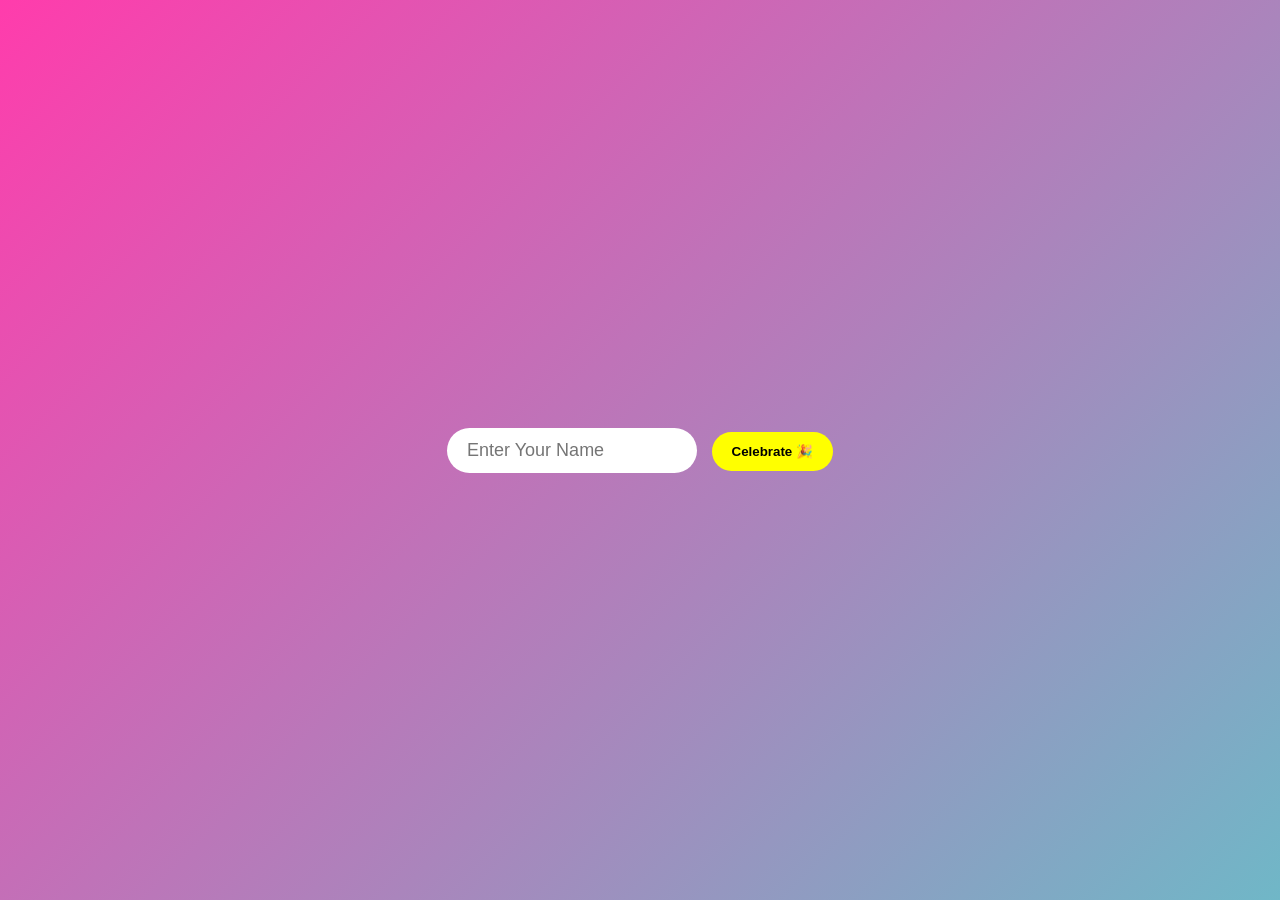
==== index.html @ baad7ebb "Update and rename holi.html to index.html" ====
<!DOCTYPE html>
<html lang="en">
<head>
    <meta charset="UTF-8">
    <meta name="viewport" content="width=device-width, initial-scale=1.0">
    <title>Happy holi😎</title>
    <link rel="stylesheet" href="holi.css">
</head>
<body>

    <div class="input-container" id="inputBox">
        <input type="text" id="nameInput" placeholder="Enter Your Name">
        <button id="celebrateBtn">Celebrate 🎉</button>
    </div>

    <h1 class="holi-text" id="holiText"></h1>
    

    <script src="holi.js"></script>
</body>
</html>
---- holi.css ----
*{
    margin: 0;
    padding: 0;
    box-sizing: border-box;
    font-family: 'Poppins', sans-serif;
}

body{
    height: 100vh;
    overflow: hidden;
    display: flex;
    justify-content: center;
    align-items: center;
    background: linear-gradient(-45deg, #ff0080, #ff8c00, #40e0d0, #ff3cac);
    background-size: 400% 400%;
    animation: gradientBG 8s ease infinite;
    flex-direction: column;
    text-align: center;
}

@keyframes gradientBG{
    0%{background-position: 0% 50%;}
    50%{background-position: 100% 50%;}
    100%{background-position: 0% 50%;}
}

.input-container{
    z-index: 2;
}

input{
    padding: 12px 20px;
    border: none;
    border-radius: 30px;
    outline: none;
    font-size: 18px;
    width: 250px;
}

button{
    padding: 12px 20px;
    border: none;
    border-radius: 30px;
    margin-left: 10px;
    background: yellow;
    font-weight: bold;
    cursor: pointer;
    transition: 0.3s;
}

button:hover{
    transform: scale(1.1);
    background: white;
}

.holi-text{
    font-size: 60px;
    color: white;
    text-shadow: 0 0 10px #fff,
                 0 0 20px #ff0,
                 0 0 40px #f0f,
                 0 0 60px #00ffff;
    animation: glow 2s infinite alternate;
    display: none;
    z-index: 2;
}

@keyframes glow{
    from{ transform: scale(1);}
    to{ transform: scale(1.1);}
}

.particle{
    position: absolute;
    border-radius: 50%;
    pointer-events: none;
    animation: explode 2s linear forwards;
}

@keyframes explode{
    to{
        transform: translate(var(--x), var(--y));
        opacity: 0;
    }
}
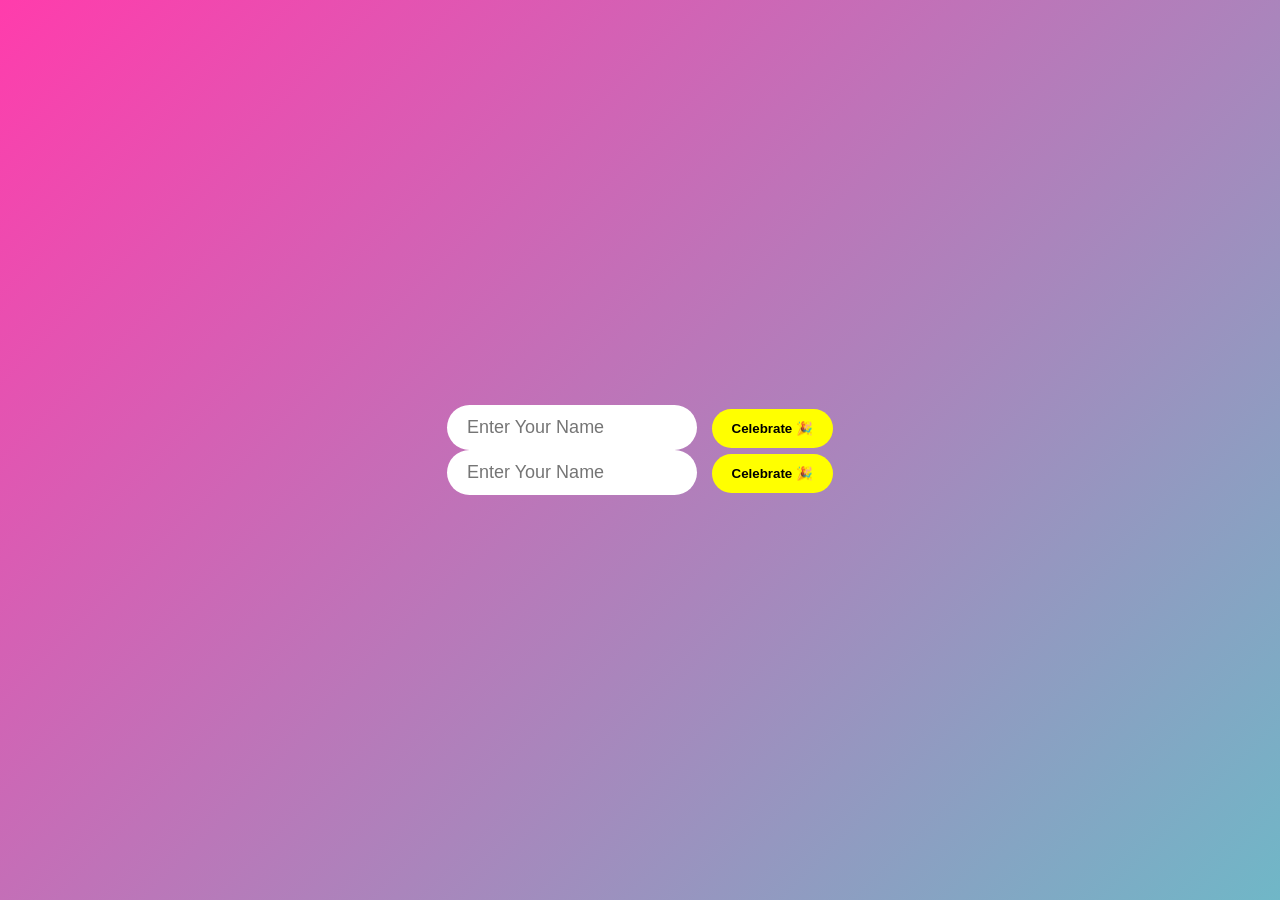
==== commit b7911ec5: "Resolved merge conflicts" ====
--- a/index.html
+++ b/index.html
@@ -1,21 +1,44 @@
-<!DOCTYPE html>
-<html lang="en">
-<head>
-    <meta charset="UTF-8">
-    <meta name="viewport" content="width=device-width, initial-scale=1.0">
-    <title>Happy holi😎</title>
-    <link rel="stylesheet" href="holi.css">
-</head>
-<body>
-
-    <div class="input-container" id="inputBox">
-        <input type="text" id="nameInput" placeholder="Enter Your Name">
-        <button id="celebrateBtn">Celebrate 🎉</button>
-    </div>
-
-    <h1 class="holi-text" id="holiText"></h1>
-    
-
-    <script src="holi.js"></script>
-</body>
-</html>
+
+<!DOCTYPE html>
+<html lang="en">
+<head>
+    <meta charset="UTF-8">
+    <meta name="viewport" content="width=device-width, initial-scale=1.0">
+    <title>Happy holi😎</title>
+    <link rel="stylesheet" href="holi.css">
+</head>
+<body>
+
+    <div class="input-container" id="inputBox">
+        <input type="text" id="nameInput" placeholder="Enter Your Name">
+        <button id="celebrateBtn">Celebrate 🎉</button>
+    </div>
+
+    <h1 class="holi-text" id="holiText"></h1>
+    
+
+    <script src="holi.js"></script>
+</body>
+</html>
+<!DOCTYPE html>
+<html lang="en">
+<head>
+    <meta charset="UTF-8">
+    <meta name="viewport" content="width=device-width, initial-scale=1.0">
+    <title>Happy holi😎</title>
+    <link rel="stylesheet" href="holi.css">
+</head>
+<body>
+
+    <div class="input-container" id="inputBox">
+        <input type="text" id="nameInput" placeholder="Enter Your Name">
+        <button id="celebrateBtn">Celebrate 🎉</button>
+    </div>
+
+    <h1 class="holi-text" id="holiText"></h1>
+    
+
+    <script src="holi.js"></script>
+</body>
+</html>
+
--- a/holi.css
+++ b/holi.css
@@ -1,85 +1,202 @@
-*{
-    margin: 0;
-    padding: 0;
-    box-sizing: border-box;
-    font-family: 'Poppins', sans-serif;
-}
-
-body{
-    height: 100vh;
-    overflow: hidden;
-    display: flex;
-    justify-content: center;
-    align-items: center;
-    background: linear-gradient(-45deg, #ff0080, #ff8c00, #40e0d0, #ff3cac);
-    background-size: 400% 400%;
-    animation: gradientBG 8s ease infinite;
-    flex-direction: column;
-    text-align: center;
-}
-
-@keyframes gradientBG{
-    0%{background-position: 0% 50%;}
-    50%{background-position: 100% 50%;}
-    100%{background-position: 0% 50%;}
-}
-
-.input-container{
-    z-index: 2;
-}
-
-input{
-    padding: 12px 20px;
-    border: none;
-    border-radius: 30px;
-    outline: none;
-    font-size: 18px;
-    width: 250px;
-}
-
-button{
-    padding: 12px 20px;
-    border: none;
-    border-radius: 30px;
-    margin-left: 10px;
-    background: yellow;
-    font-weight: bold;
-    cursor: pointer;
-    transition: 0.3s;
-}
-
-button:hover{
-    transform: scale(1.1);
-    background: white;
-}
-
-.holi-text{
-    font-size: 60px;
-    color: white;
-    text-shadow: 0 0 10px #fff,
-                 0 0 20px #ff0,
-                 0 0 40px #f0f,
-                 0 0 60px #00ffff;
-    animation: glow 2s infinite alternate;
-    display: none;
-    z-index: 2;
-}
-
-@keyframes glow{
-    from{ transform: scale(1);}
-    to{ transform: scale(1.1);}
-}
-
-.particle{
-    position: absolute;
-    border-radius: 50%;
-    pointer-events: none;
-    animation: explode 2s linear forwards;
-}
-
-@keyframes explode{
-    to{
-        transform: translate(var(--x), var(--y));
-        opacity: 0;
-    }
+
+*{
+    margin: 0;
+    padding: 0;
+    box-sizing: border-box;
+    font-family: 'Poppins', sans-serif;
+}
+
+body{
+    height: 100vh;
+    overflow: hidden;
+    display: flex;
+    justify-content: center;
+    align-items: center;
+    background: linear-gradient(-45deg, #ff0080, #ff8c00, #40e0d0, #ff3cac);
+    background-size: 400% 400%;
+    animation: gradientBG 8s ease infinite;
+    flex-direction: column;
+    text-align: center;
+}
+
+@keyframes gradientBG{
+    0%{background-position: 0% 50%;}
+    50%{background-position: 100% 50%;}
+    100%{background-position: 0% 50%;}
+}
+
+.input-container{
+    z-index: 2;
+}
+
+input{
+    padding: 12px 20px;
+    border: none;
+    border-radius: 30px;
+    outline: none;
+    font-size: 18px;
+    width: 250px;
+}
+
+button{
+    padding: 12px 20px;
+    border: none;
+    border-radius: 30px;
+    margin-left: 10px;
+    background: yellow;
+    font-weight: bold;
+    cursor: pointer;
+    transition: 0.3s;
+}
+
+button:hover{
+    transform: scale(1.1);
+    background: white;
+}
+
+.holi-text{
+    font-size: 8vw;
+    color: white;
+    text-shadow: 0 0 10px #fff,
+                 0 0 20px #ff0,
+                 0 0 40px #f0f,
+                 0 0 60px #00ffff;
+    animation: glow 2s infinite alternate;
+    display: none;
+    z-index: 2;
+}
+
+@keyframes glow{
+    from{ transform: scale(1);}
+    to{ transform: scale(1.1);}
+}
+
+.particle{
+    position: absolute;
+    border-radius: 50%;
+    pointer-events: none;
+    animation: explode 2s linear forwards;
+}
+
+@keyframes explode{
+    to{
+        transform: translate(var(--x), var(--y));
+        opacity: 0;
+    }
+}
+
+/* ================= MOBILE RESPONSIVE ================= */
+
+@media (max-width: 600px) {
+
+  body {
+    padding: 20px;
+  }
+
+  .holi-text {
+    font-size: clamp(30px, 8vw, 80px);
+    text-align: center;
+  }
+
+  input {
+    width: 100%;
+    margin-bottom: 15px;
+  }
+
+  button {
+    width: 100%;
+    margin-left: 0;
+  }
+
+  .input-container {
+    display: flex;
+    flex-direction: column;
+    width: 100%;
+  }
+
+
+*{
+    margin: 0;
+    padding: 0;
+    box-sizing: border-box;
+    font-family: 'Poppins', sans-serif;
+}
+
+body{
+    height: 100vh;
+    overflow: hidden;
+    display: flex;
+    justify-content: center;
+    align-items: center;
+    background: linear-gradient(-45deg, #ff0080, #ff8c00, #40e0d0, #ff3cac);
+    background-size: 400% 400%;
+    animation: gradientBG 8s ease infinite;
+    flex-direction: column;
+    text-align: center;
+}
+
+@keyframes gradientBG{
+    0%{background-position: 0% 50%;}
+    50%{background-position: 100% 50%;}
+    100%{background-position: 0% 50%;}
+}
+
+.input-container{
+    z-index: 2;
+}
+
+input{
+    padding: 12px 20px;
+    border: none;
+    border-radius: 30px;
+    outline: none;
+    font-size: 18px;
+    width: 250px;
+}
+
+button{
+    padding: 12px 20px;
+    border: none;
+    border-radius: 30px;
+    margin-left: 10px;
+    background: yellow;
+    font-weight: bold;
+    cursor: pointer;
+    transition: 0.3s;
+}
+
+button:hover{
+    transform: scale(1.1);
+    background: white;
+}
+
+.holi-text{
+    font-size: 60px;
+    color: white;
+    text-shadow: 0 0 10px #fff,
+                 0 0 20px #ff0,
+                 0 0 40px #f0f,
+                 0 0 60px #00ffff;
+    animation: glow 2s infinite alternate;
+    display: none;
+    z-index: 2;
+}
+
+@keyframes glow{
+    from{ transform: scale(1);}
+    to{ transform: scale(1.1);}
+}
+
+.particle{
+    position: absolute;
+    border-radius: 50%;
+    pointer-events: none;
+    animation: explode 2s linear forwards;
+}
+
+@keyframes explode{
+    to{
+        transform: translate(var(--x), var(--y));
+        opacity: 0;
+    }
 }
--- a/holi.css
+++ b/holi.css
@@ -1,85 +1,202 @@
-*{
-    margin: 0;
-    padding: 0;
-    box-sizing: border-box;
-    font-family: 'Poppins', sans-serif;
-}
-
-body{
-    height: 100vh;
-    overflow: hidden;
-    display: flex;
-    justify-content: center;
-    align-items: center;
-    background: linear-gradient(-45deg, #ff0080, #ff8c00, #40e0d0, #ff3cac);
-    background-size: 400% 400%;
-    animation: gradientBG 8s ease infinite;
-    flex-direction: column;
-    text-align: center;
-}
-
-@keyframes gradientBG{
-    0%{background-position: 0% 50%;}
-    50%{background-position: 100% 50%;}
-    100%{background-position: 0% 50%;}
-}
-
-.input-container{
-    z-index: 2;
-}
-
-input{
-    padding: 12px 20px;
-    border: none;
-    border-radius: 30px;
-    outline: none;
-    font-size: 18px;
-    width: 250px;
-}
-
-button{
-    padding: 12px 20px;
-    border: none;
-    border-radius: 30px;
-    margin-left: 10px;
-    background: yellow;
-    font-weight: bold;
-    cursor: pointer;
-    transition: 0.3s;
-}
-
-button:hover{
-    transform: scale(1.1);
-    background: white;
-}
-
-.holi-text{
-    font-size: 60px;
-    color: white;
-    text-shadow: 0 0 10px #fff,
-                 0 0 20px #ff0,
-                 0 0 40px #f0f,
-                 0 0 60px #00ffff;
-    animation: glow 2s infinite alternate;
-    display: none;
-    z-index: 2;
-}
-
-@keyframes glow{
-    from{ transform: scale(1);}
-    to{ transform: scale(1.1);}
-}
-
-.particle{
-    position: absolute;
-    border-radius: 50%;
-    pointer-events: none;
-    animation: explode 2s linear forwards;
-}
-
-@keyframes explode{
-    to{
-        transform: translate(var(--x), var(--y));
-        opacity: 0;
-    }
+
+*{
+    margin: 0;
+    padding: 0;
+    box-sizing: border-box;
+    font-family: 'Poppins', sans-serif;
+}
+
+body{
+    height: 100vh;
+    overflow: hidden;
+    display: flex;
+    justify-content: center;
+    align-items: center;
+    background: linear-gradient(-45deg, #ff0080, #ff8c00, #40e0d0, #ff3cac);
+    background-size: 400% 400%;
+    animation: gradientBG 8s ease infinite;
+    flex-direction: column;
+    text-align: center;
+}
+
+@keyframes gradientBG{
+    0%{background-position: 0% 50%;}
+    50%{background-position: 100% 50%;}
+    100%{background-position: 0% 50%;}
+}
+
+.input-container{
+    z-index: 2;
+}
+
+input{
+    padding: 12px 20px;
+    border: none;
+    border-radius: 30px;
+    outline: none;
+    font-size: 18px;
+    width: 250px;
+}
+
+button{
+    padding: 12px 20px;
+    border: none;
+    border-radius: 30px;
+    margin-left: 10px;
+    background: yellow;
+    font-weight: bold;
+    cursor: pointer;
+    transition: 0.3s;
+}
+
+button:hover{
+    transform: scale(1.1);
+    background: white;
+}
+
+.holi-text{
+    font-size: 8vw;
+    color: white;
+    text-shadow: 0 0 10px #fff,
+                 0 0 20px #ff0,
+                 0 0 40px #f0f,
+                 0 0 60px #00ffff;
+    animation: glow 2s infinite alternate;
+    display: none;
+    z-index: 2;
+}
+
+@keyframes glow{
+    from{ transform: scale(1);}
+    to{ transform: scale(1.1);}
+}
+
+.particle{
+    position: absolute;
+    border-radius: 50%;
+    pointer-events: none;
+    animation: explode 2s linear forwards;
+}
+
+@keyframes explode{
+    to{
+        transform: translate(var(--x), var(--y));
+        opacity: 0;
+    }
+}
+
+/* ================= MOBILE RESPONSIVE ================= */
+
+@media (max-width: 600px) {
+
+  body {
+    padding: 20px;
+  }
+
+  .holi-text {
+    font-size: clamp(30px, 8vw, 80px);
+    text-align: center;
+  }
+
+  input {
+    width: 100%;
+    margin-bottom: 15px;
+  }
+
+  button {
+    width: 100%;
+    margin-left: 0;
+  }
+
+  .input-container {
+    display: flex;
+    flex-direction: column;
+    width: 100%;
+  }
+
+
+*{
+    margin: 0;
+    padding: 0;
+    box-sizing: border-box;
+    font-family: 'Poppins', sans-serif;
+}
+
+body{
+    height: 100vh;
+    overflow: hidden;
+    display: flex;
+    justify-content: center;
+    align-items: center;
+    background: linear-gradient(-45deg, #ff0080, #ff8c00, #40e0d0, #ff3cac);
+    background-size: 400% 400%;
+    animation: gradientBG 8s ease infinite;
+    flex-direction: column;
+    text-align: center;
+}
+
+@keyframes gradientBG{
+    0%{background-position: 0% 50%;}
+    50%{background-position: 100% 50%;}
+    100%{background-position: 0% 50%;}
+}
+
+.input-container{
+    z-index: 2;
+}
+
+input{
+    padding: 12px 20px;
+    border: none;
+    border-radius: 30px;
+    outline: none;
+    font-size: 18px;
+    width: 250px;
+}
+
+button{
+    padding: 12px 20px;
+    border: none;
+    border-radius: 30px;
+    margin-left: 10px;
+    background: yellow;
+    font-weight: bold;
+    cursor: pointer;
+    transition: 0.3s;
+}
+
+button:hover{
+    transform: scale(1.1);
+    background: white;
+}
+
+.holi-text{
+    font-size: 60px;
+    color: white;
+    text-shadow: 0 0 10px #fff,
+                 0 0 20px #ff0,
+                 0 0 40px #f0f,
+                 0 0 60px #00ffff;
+    animation: glow 2s infinite alternate;
+    display: none;
+    z-index: 2;
+}
+
+@keyframes glow{
+    from{ transform: scale(1);}
+    to{ transform: scale(1.1);}
+}
+
+.particle{
+    position: absolute;
+    border-radius: 50%;
+    pointer-events: none;
+    animation: explode 2s linear forwards;
+}
+
+@keyframes explode{
+    to{
+        transform: translate(var(--x), var(--y));
+        opacity: 0;
+    }
 }
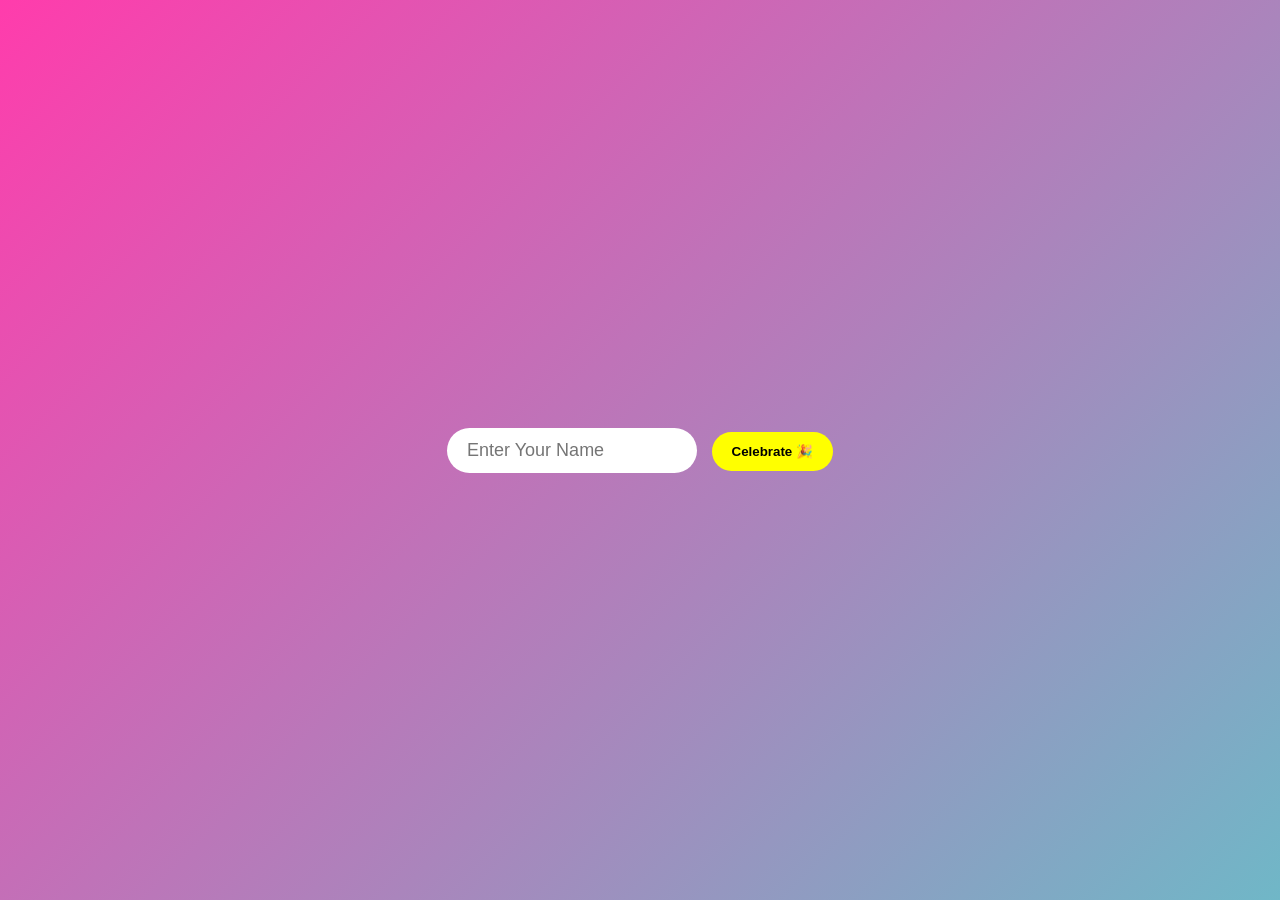
==== commit 3f4cee9e: "removed duplicate fields from UI" ====
--- a/index.html
+++ b/index.html
@@ -20,25 +20,5 @@
     <script src="holi.js"></script>
 </body>
 </html>
-<!DOCTYPE html>
-<html lang="en">
-<head>
-    <meta charset="UTF-8">
-    <meta name="viewport" content="width=device-width, initial-scale=1.0">
-    <title>Happy holi😎</title>
-    <link rel="stylesheet" href="holi.css">
-</head>
-<body>
 
-    <div class="input-container" id="inputBox">
-        <input type="text" id="nameInput" placeholder="Enter Your Name">
-        <button id="celebrateBtn">Celebrate 🎉</button>
-    </div>
 
-    <h1 class="holi-text" id="holiText"></h1>
-    
-
-    <script src="holi.js"></script>
-</body>
-</html>
-
--- a/holi.css
+++ b/holi.css
@@ -199,4 +199,6 @@
         transform: translate(var(--x), var(--y));
         opacity: 0;
     }
+}
+
 }
